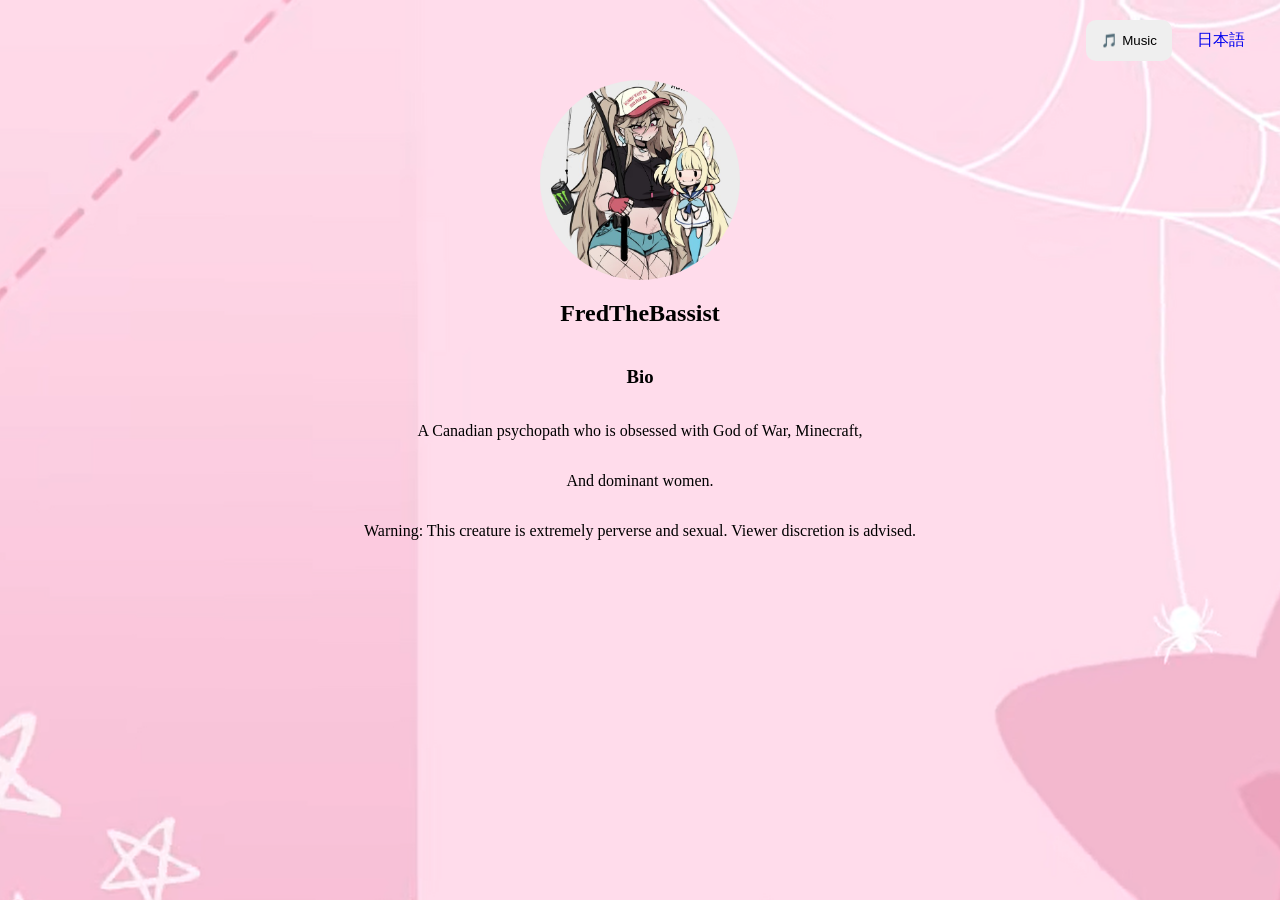
==== en.html @ 62b7b20e "Update en.html" ====
<!DOCTYPE html>
<html lang="en">
  <head>
    <meta charset="UTF-8">
  <meta name="viewport" content="width=device-width, initial-scale=1.0">
  <title>FredTheBassist</title>
    <link href="style.css" rel="stylesheet" type="text/css" media="all">
  </head>
  <body>
    <div class="top-right-controls">
    <button onclick="toggleMusic()">🎵 Music</button>
    <a class="lang-button" href="index.html">日本語</a>
</div>

<audio id="bgmusic" loop>
    <source src="music/tomtom.ogg" type="audio/ogg">
</audio>

<script>
const music = document.getElementById("bgmusic");
music.volume = 0.25;

function toggleMusic() {
    if (music.paused) {
        music.play()
            .catch(error => console.log(error));
    } else {
        music.pause();
    }
}
</script>
    <img src="images/PfP.jpg" alt="Profile Image" class="circle-pfp">
    <h2>FredTheBassist</h2>
    <h3>Bio</h3>
    <p>A Canadian psychopath who is obsessed with God of War, Minecraft,</p>
    <p>And dominant women.</p>
    <p>Warning: This creature is extremely perverse and sexual. Viewer discretion is advised.</p>
  </body>
</html>
---- style.css ----
body {
 margin: 0;
    padding-top: 80px;
    display: flex;
    flex-direction: column;
    align-items: center;
    font-family: Verdana;
  background-image: url("images/background.png"); /* Replace with your image name or URL */
    background-repeat: no-repeat; /* Prevents the image from tiling */
    background-size: cover;      /* Forces image to cover the whole screen */
    background-attachment: fixed; /* Keeps the background from scrolling */
    background-position: center;  /* Centers the image */
}
main {
  max-width: 500px;
  margin: 80px auto;
  padding: 30px;
  background: rgba(255, 255, 255, 0.75);
  border-radius: 20px;
}
.circle-pfp {
    width: 200px;
    height: 200px;
    border-radius: 50%;
    object-fit: cover; /* Keeps image from looking squished */
  }
.circle-pfp {
    transition: transform 0.3s ease;
}

.circle-pfp:hover {
    transform: scale(1.05);
}
.top-right-controls {
    position: fixed;
    top: 20px;
    right: 20px;
    display: flex;
    gap: 10px;
    z-index: 1000;
}

.top-right-controls button,
.lang-button {
  padding: 10px 15px;
  border: none;
  border-radius: 10px;
  cursor: pointer;
  text-decoration: none;
}
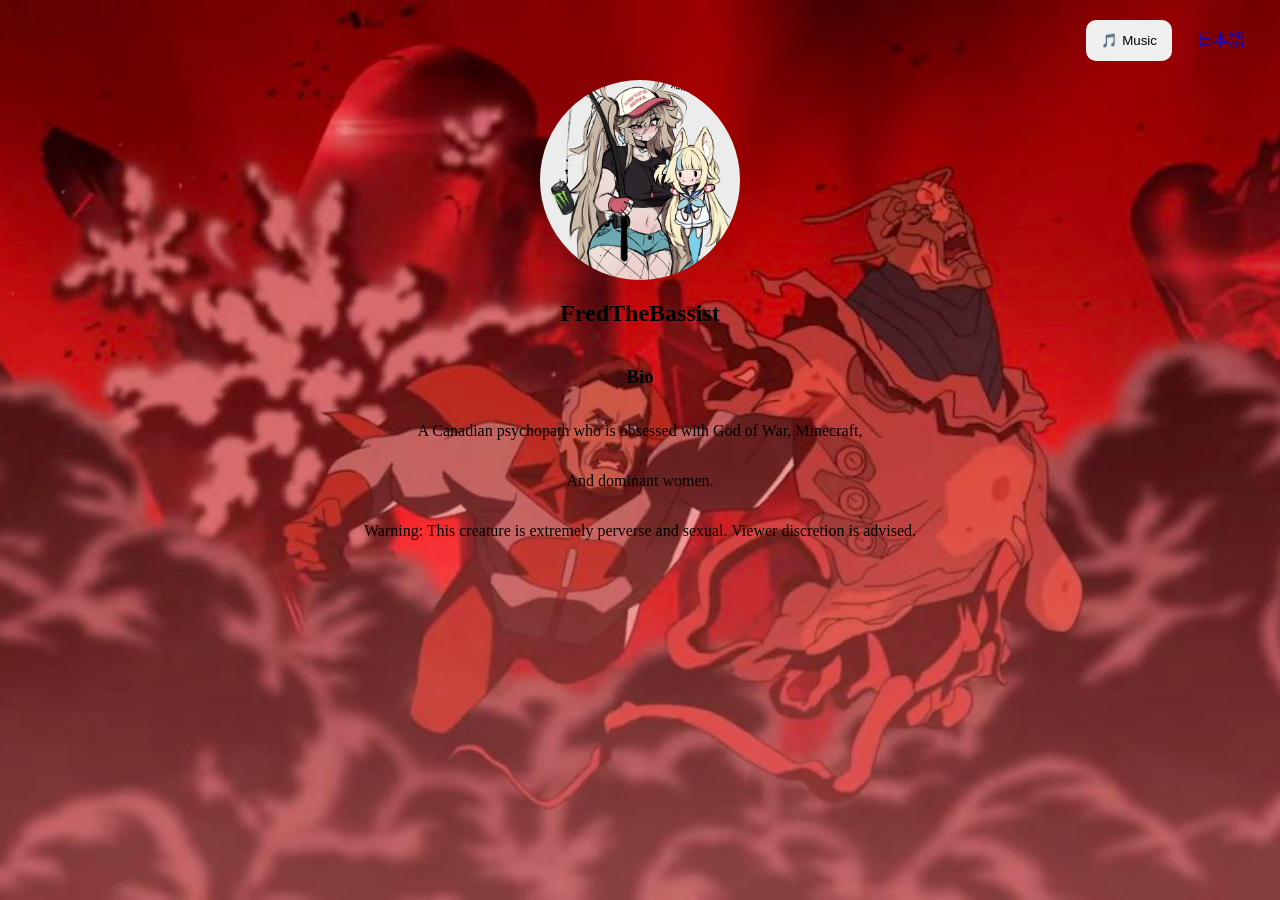
==== commit ec8c6c13: "Update en.html" ====
--- a/en.html
+++ b/en.html
@@ -6,7 +6,7 @@
   <title>FredTheBassist</title>
     <link href="style.css" rel="stylesheet" type="text/css" media="all">
   </head>
-  <body>
+  <body class="en-page">
     <div class="top-right-controls">
     <button onclick="toggleMusic()">🎵 Music</button>
     <a class="lang-button" href="index.html">日本語</a>
@@ -22,10 +22,11 @@
 
 function toggleMusic() {
     if (music.paused) {
-        music.play()
-            .catch(error => console.log(error));
+        music.play();
+        button.textContent = "⏸ Pause";
     } else {
         music.pause();
+        button.textContent = "🎵 Music";
     }
 }
 </script>
--- a/style.css
+++ b/style.css
@@ -1,11 +1,11 @@
-body {
+body.en-page {
  margin: 0;
     padding-top: 80px;
     display: flex;
     flex-direction: column;
     align-items: center;
     font-family: Verdana;
-  background-image: url("images/background.png"); /* Replace with your image name or URL */
+  background-image: url("images/omni-man.jpg"); /* Replace with your image name or URL */
     background-repeat: no-repeat; /* Prevents the image from tiling */
     background-size: cover;      /* Forces image to cover the whole screen */
     background-attachment: fixed; /* Keeps the background from scrolling */
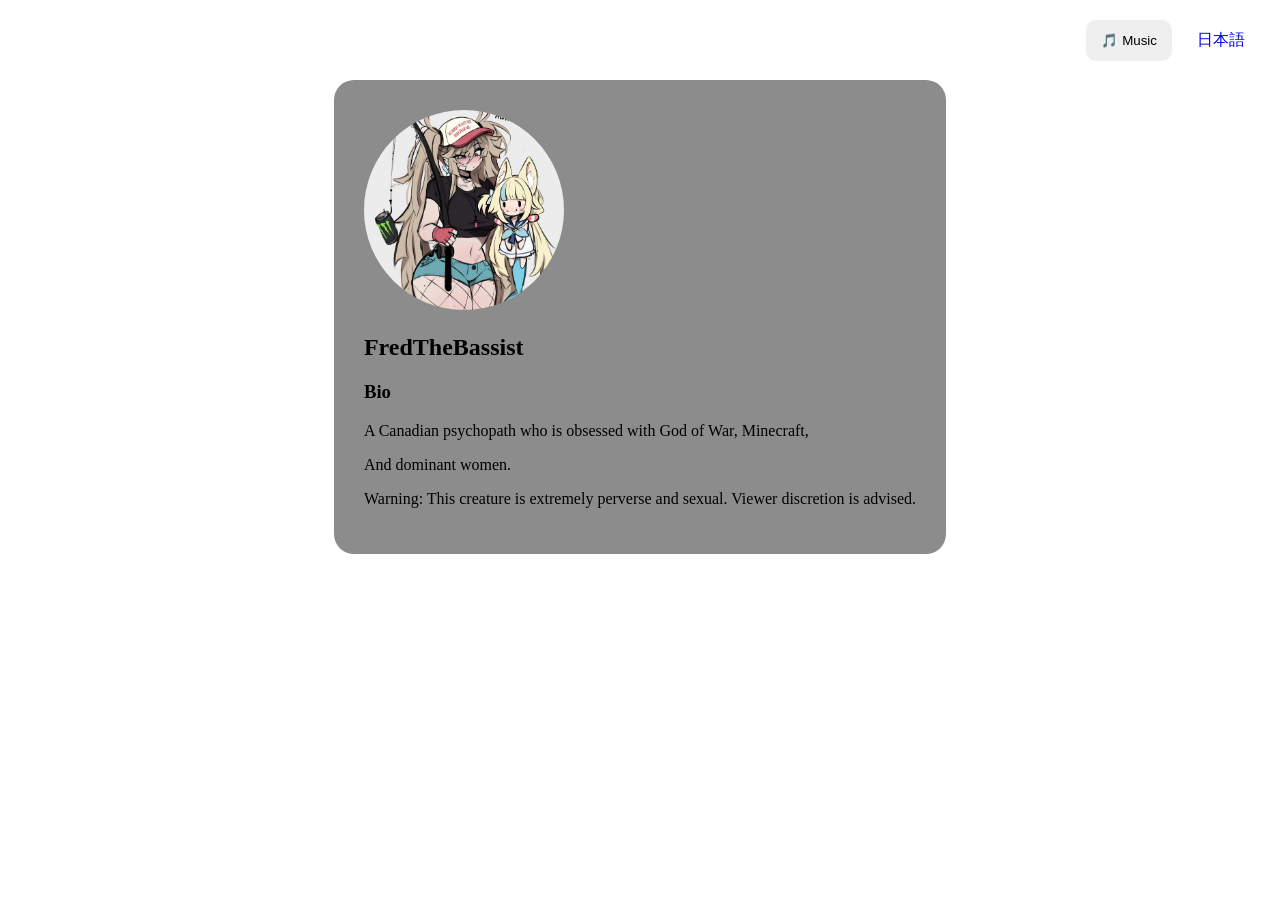
==== commit 1711f952: "Update en.html" ====
--- a/en.html
+++ b/en.html
@@ -30,11 +30,13 @@
     }
 }
 </script>
+    <div class="profile-container">
     <img src="images/PfP.jpg" alt="Profile Image" class="circle-pfp">
     <h2>FredTheBassist</h2>
     <h3>Bio</h3>
     <p>A Canadian psychopath who is obsessed with God of War, Minecraft,</p>
     <p>And dominant women.</p>
     <p>Warning: This creature is extremely perverse and sexual. Viewer discretion is advised.</p>
+    </div>
   </body>
 </html>
--- a/style.css
+++ b/style.css
@@ -1,16 +1,24 @@
-body.en-page {
+body {
  margin: 0;
     padding-top: 80px;
     display: flex;
     flex-direction: column;
     align-items: center;
     font-family: Verdana;
-  background-image: url("images/omni-man.jpg"); /* Replace with your image name or URL */
+  background-image: url("images/background.png"); /* Replace with your image name or URL */
     background-repeat: no-repeat; /* Prevents the image from tiling */
     background-size: cover;      /* Forces image to cover the whole screen */
     background-attachment: fixed; /* Keeps the background from scrolling */
     background-position: center;  /* Centers the image */
 }
+body.en-page {
+    background-image: url("images/omniman.jpg");
+    background-size: cover;
+    background-position: center;
+    background-attachment: fixed;
+    position: relative;
+}
+
 main {
   max-width: 500px;
   margin: 80px auto;
@@ -48,6 +56,11 @@
   cursor: pointer;
   text-decoration: none;
 }
+.profile-container {
+    background: rgba(0, 0, 0, 0.45);
+    backdrop-filter: blur(8px);
+    padding: 30px;
+    border-radius: 20px;
+}
 
 
-
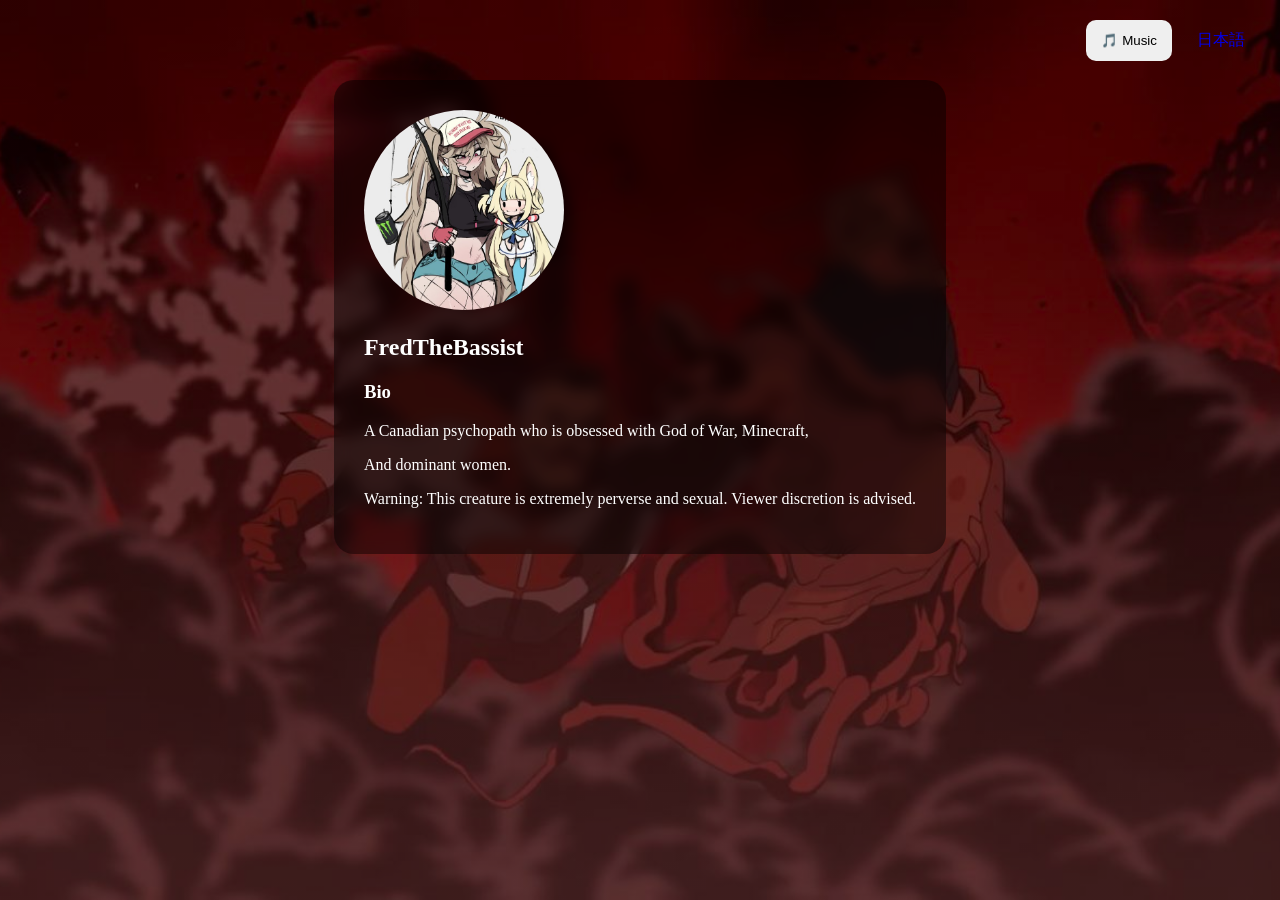
==== commit 4d2f2728: "Update en.html" ====
--- a/en.html
+++ b/en.html
@@ -18,6 +18,8 @@
 
 <script>
 const music = document.getElementById("bgmusic");
+const button = document.querySelector(".top-right-controls button");
+
 music.volume = 0.25;
 
 function toggleMusic() {
--- a/style.css
+++ b/style.css
@@ -12,11 +12,12 @@
     background-position: center;  /* Centers the image */
 }
 body.en-page {
-    background-image: url("images/omniman.jpg");
+ color: white;
+    background-image: linear-gradient(rgba(0,0,0,0.55), rgba(0,0,0,0.55)), url("images/omni-man.jpg");
     background-size: cover;
-    background-position: center;
+    background-position: 65% center;
     background-attachment: fixed;
-    position: relative;
+    background-repeat: no-repeat;
 }
 
 main {
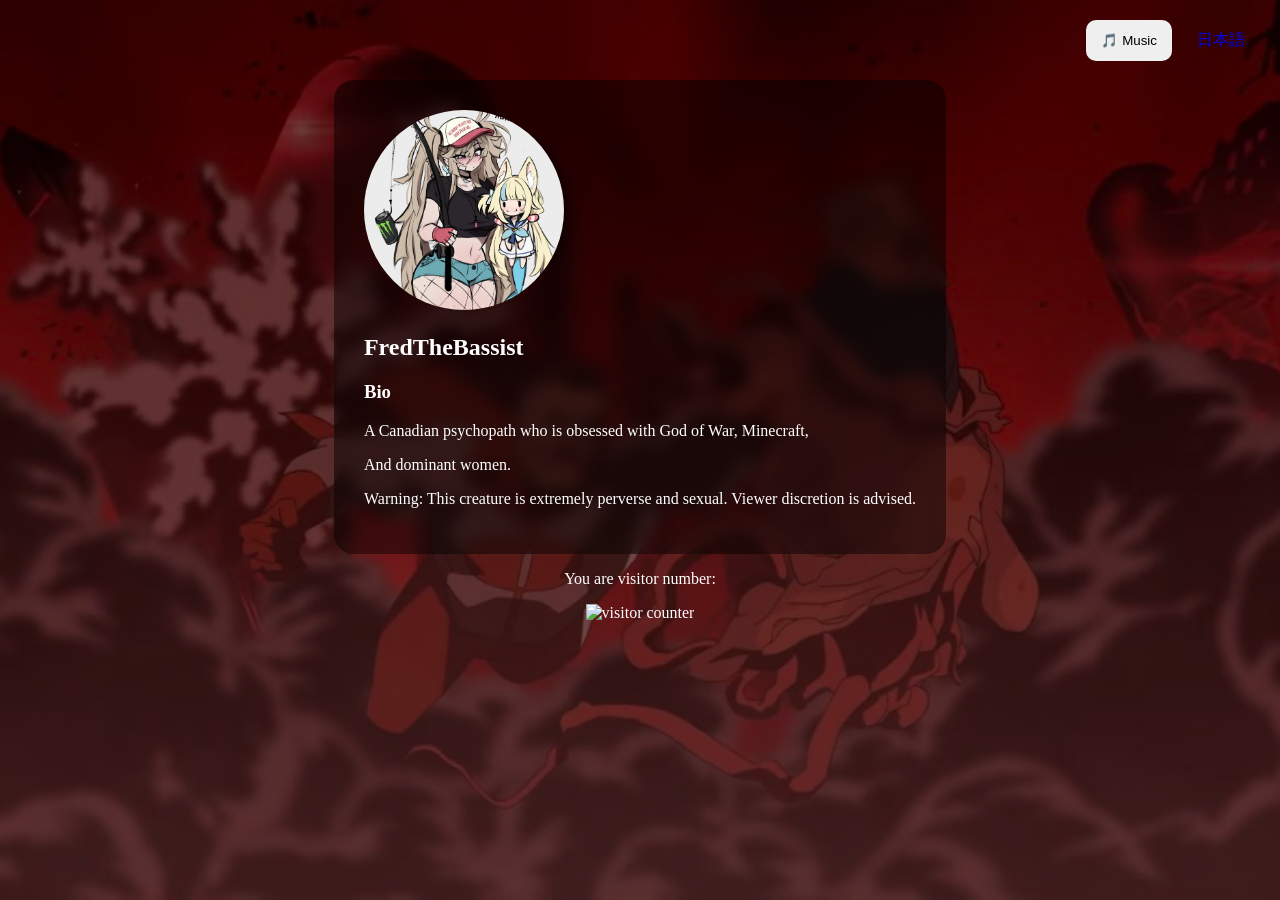
==== commit 5a22c1d5: "Update en.html" ====
--- a/en.html
+++ b/en.html
@@ -40,5 +40,7 @@
     <p>And dominant women.</p>
     <p>Warning: This creature is extremely perverse and sexual. Viewer discretion is advised.</p>
     </div>
+    <p>You are visitor number:</p>
+<img src="https://hitwebcounter.com/counter/counter.php?page=12345678&style=0006&nbdigits=6&type=page&initCount=0" alt="visitor counter">
   </body>
 </html>
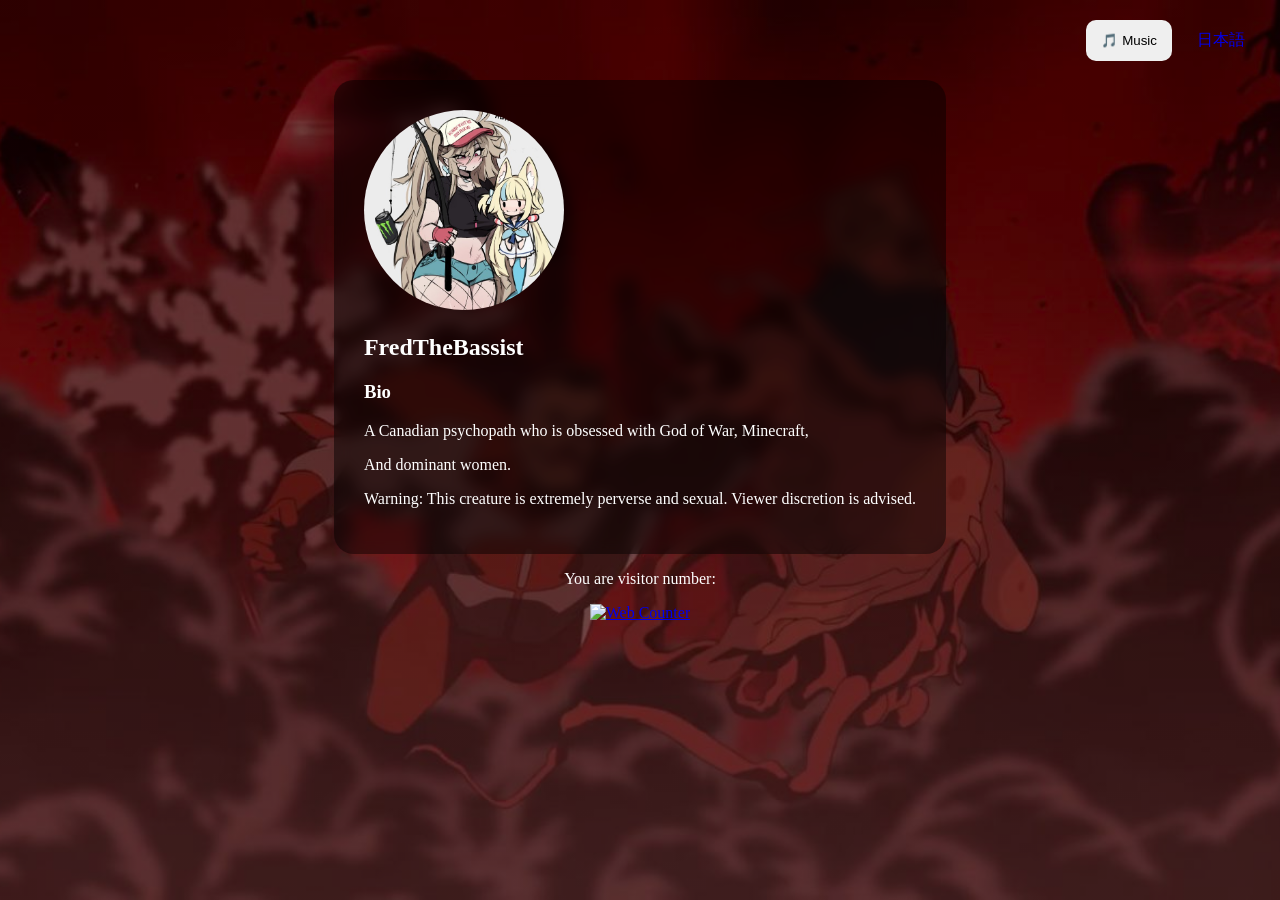
==== commit 747e10ab: "Update en.html" ====
--- a/en.html
+++ b/en.html
@@ -41,6 +41,8 @@
     <p>Warning: This creature is extremely perverse and sexual. Viewer discretion is advised.</p>
     </div>
     <p>You are visitor number:</p>
-<img src="https://hitwebcounter.com/counter/counter.php?page=12345678&style=0006&nbdigits=6&type=page&initCount=0" alt="visitor counter">
+    <a href="https://www.hitwebcounter.com/" target="_blank" rel="noopener" title="Web Counter">
+    <img src="https://www.hitwebcounter.com/counter/counter.php?page=21500837&amp;style=0034&amp;nbdigits=5&amp;type=ip" alt="Web Counter" decoding="async" style="border:0;max-width:100%;height:auto;" />
+    </a>
   </body>
 </html>
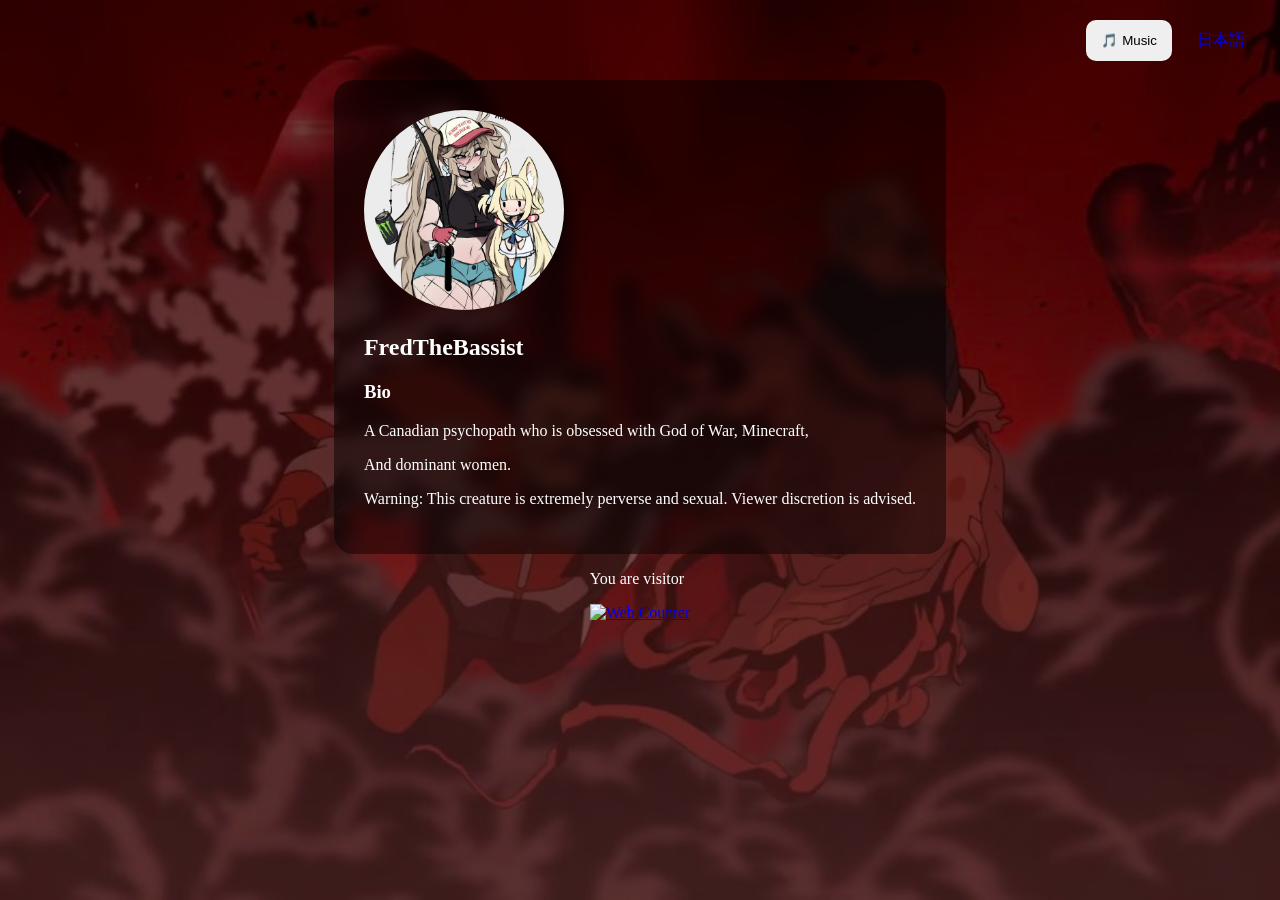
==== commit bff2aae6: "Update en.html" ====
--- a/en.html
+++ b/en.html
@@ -40,9 +40,15 @@
     <p>And dominant women.</p>
     <p>Warning: This creature is extremely perverse and sexual. Viewer discretion is advised.</p>
     </div>
-    <p>You are visitor number:</p>
+    <div class="visitor-counter">
+    <p>You are visitor</p>
+
     <a href="https://www.hitwebcounter.com/" target="_blank" rel="noopener" title="Web Counter">
-    <img src="https://www.hitwebcounter.com/counter/counter.php?page=21500837&amp;style=0034&amp;nbdigits=5&amp;type=ip" alt="Web Counter" decoding="async" style="border:0;max-width:100%;height:auto;" />
+        <img src="https://www.hitwebcounter.com/counter/counter.php?page=21500837&style=0034&nbdigits=5&type=ip"
+        alt="Web Counter"
+        decoding="async"
+        style="border:0;max-width:100%;height:auto;">
     </a>
+</div>
   </body>
 </html>
